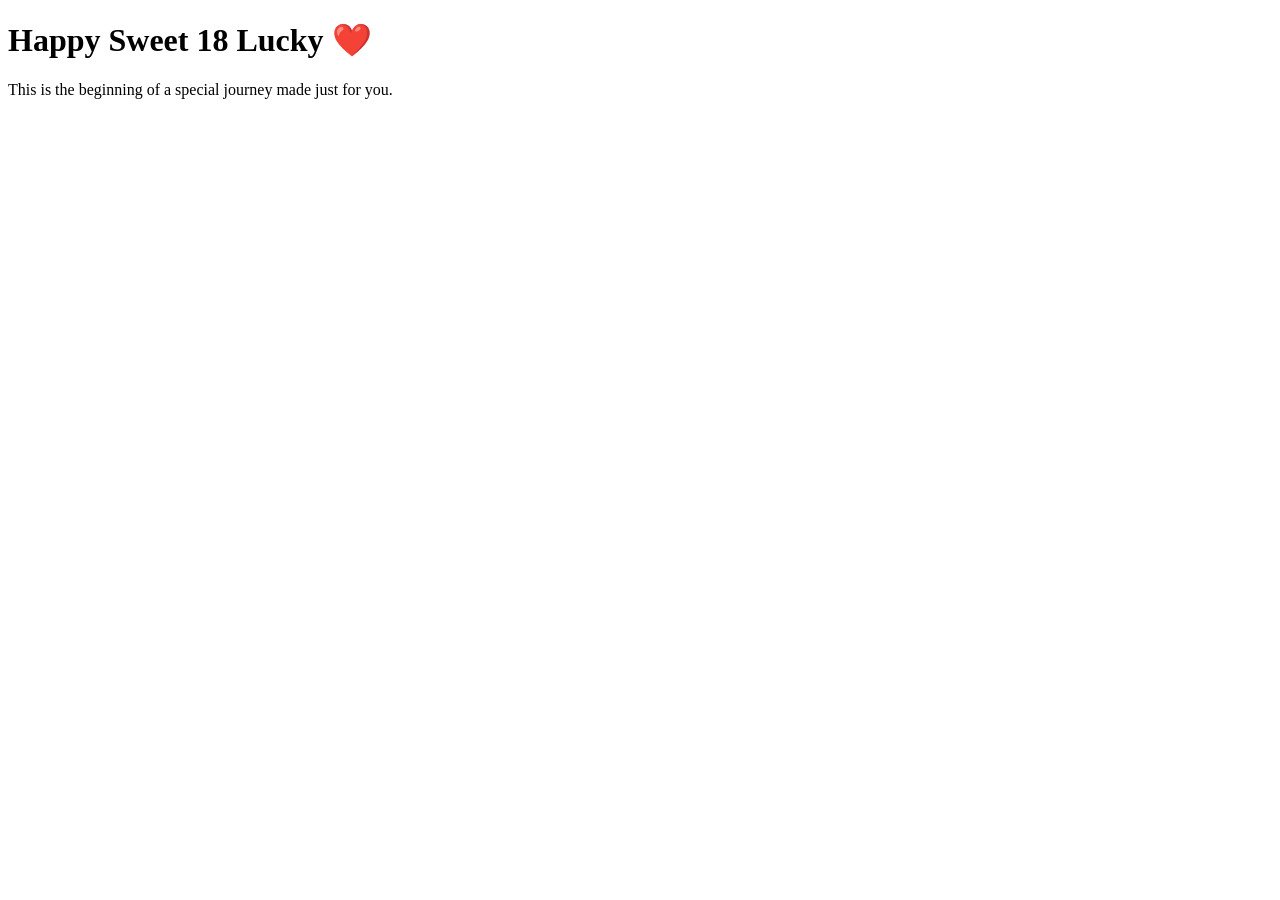
==== index.html @ 7e614462 "Create index.html" ====
<!DOCTYPE html>
<html lang="en">
<head>
    <meta charset="UTF-8">
    <meta name="viewport" content="width=device-width, initial-scale=1.0">
    <title>Happy Sweet 18 Lucky ❤️</title>
</head>
<body>

    <h1>Happy Sweet 18 Lucky ❤️</h1>

    <p>This is the beginning of a special journey made just for you.</p>

</body>
</html>
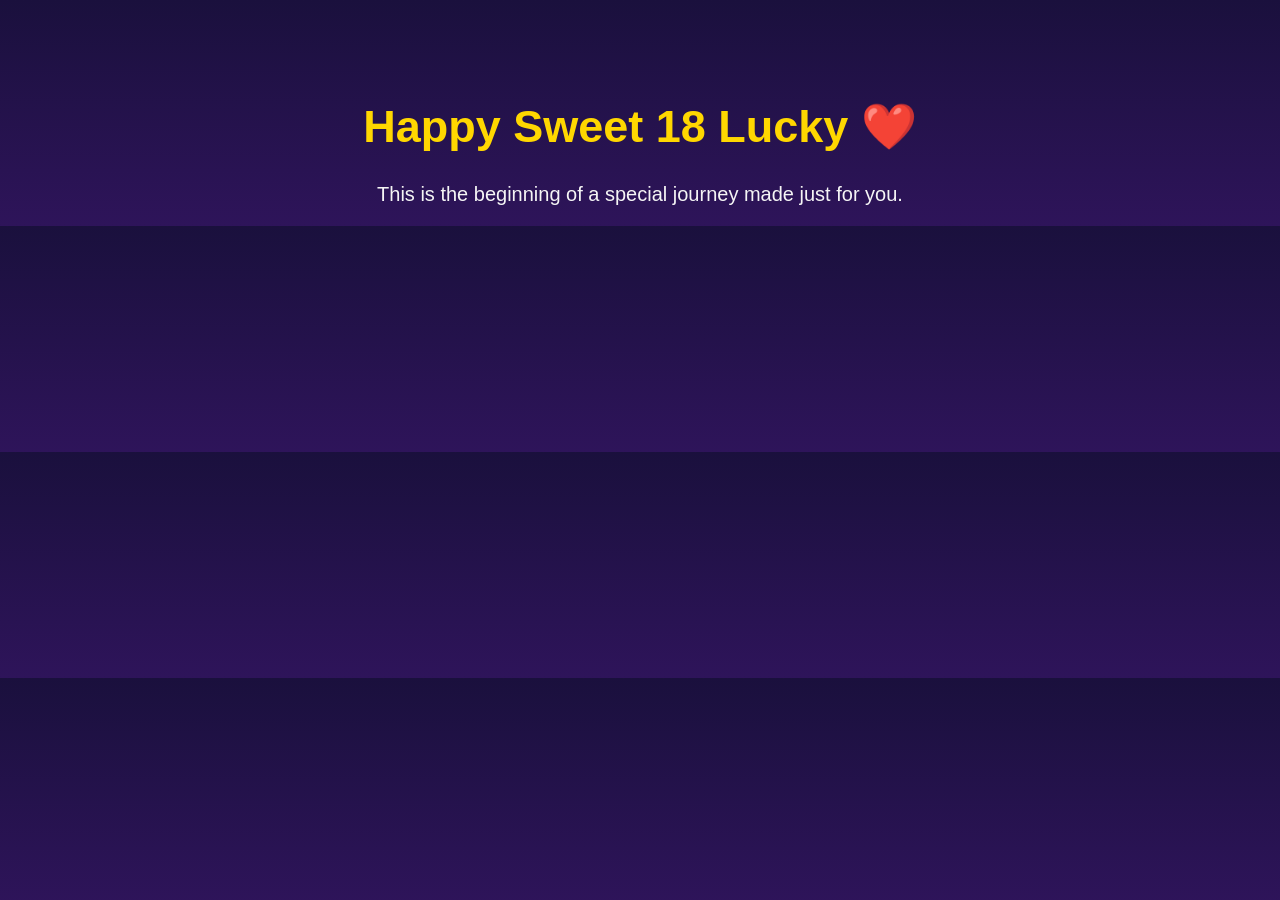
==== commit c1ce88ad: "Update website" ====
--- a/index.html
+++ b/index.html
@@ -4,6 +4,7 @@
     <meta charset="UTF-8">
     <meta name="viewport" content="width=device-width, initial-scale=1.0">
     <title>Happy Sweet 18 Lucky ❤️</title>
+    <link rel="stylesheet" href="style.css">
 </head>
 <body>
 
--- a/style.css
+++ b/style.css
@@ -0,0 +1,19 @@
+body {
+    margin: 0;
+    padding: 0;
+    background: linear-gradient(180deg, #1A103D, #2E145A);
+    color: white;
+    font-family: Arial, sans-serif;
+    text-align: center;
+}
+
+h1 {
+    margin-top: 100px;
+    font-size: 45px;
+    color: #FFD700;
+}
+
+p {
+    font-size: 20px;
+    color: #F5F5F5;
+}
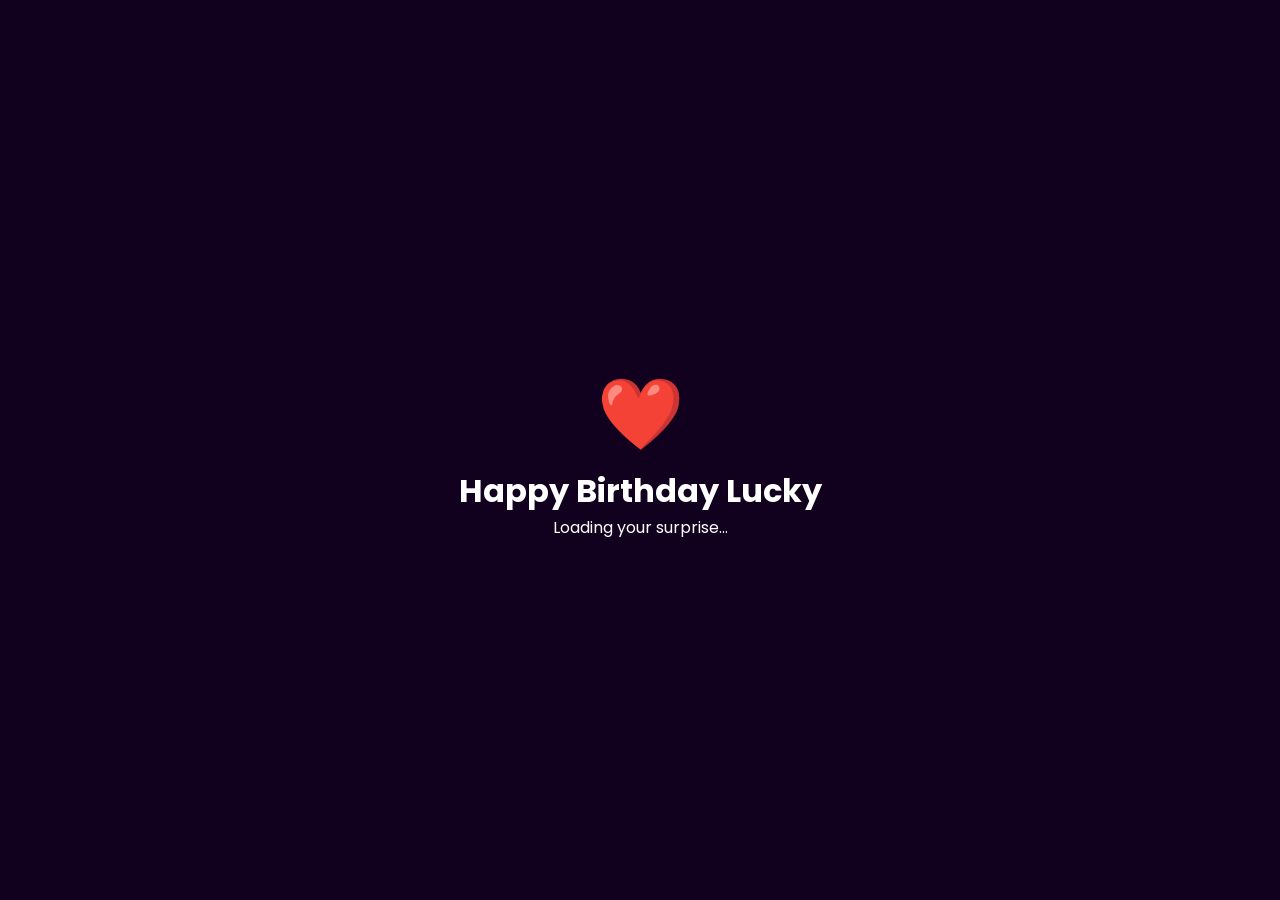
==== commit e1c49903: "Added JavaScript" ====
--- a/index.html
+++ b/index.html
@@ -1,16 +1,57 @@
 <!DOCTYPE html>
 <html lang="en">
 <head>
-    <meta charset="UTF-8">
-    <meta name="viewport" content="width=device-width, initial-scale=1.0">
-    <title>Happy Sweet 18 Lucky ❤️</title>
-    <link rel="stylesheet" href="style.css">
+<meta charset="UTF-8">
+<meta name="viewport" content="width=device-width, initial-scale=1.0">
+
+<title>Happy Birthday Lucky ❤️</title>
+
+<link rel="preconnect" href="https://fonts.googleapis.com">
+<link rel="preconnect" href="https://fonts.gstatic.com" crossorigin>
+
+<link href="https://fonts.googleapis.com/css2?family=Poppins:wght@300;400;600;700&family=Great+Vibes&display=swap" rel="stylesheet">
+
+<link rel="stylesheet" href="style.css">
 </head>
+
 <body>
 
-    <h1>Happy Sweet 18 Lucky ❤️</h1>
+<div id="loading-screen">
 
-    <p>This is the beginning of a special journey made just for you.</p>
+<div class="loader-heart">❤️</div>
+
+<h1>Happy Birthday Lucky</h1>
+
+<p>Loading your surprise...</p>
+
+</div>
+
+
+
+<section class="hero">
+
+<div class="overlay"></div>
+
+<div class="hero-content">
+
+<h2>Happy Sweet 18</h2>
+
+<h1>Lucky ❤️</h1>
+
+<p>
+A small surprise made with lots of love,
+care and countless little thoughts...
+</p>
+
+<button id="startBtn">
+Open Surprise ✨
+</button>
+
+</div>
+
+</section>
+
+<script src="script.js"></script>
 
 </body>
-</html>
+</html> 
--- a/style.css
+++ b/style.css
@@ -1,19 +1,82 @@
-body {
-    margin: 0;
-    padding: 0;
-    background: linear-gradient(180deg, #1A103D, #2E145A);
-    color: white;
-    font-family: Arial, sans-serif;
-    text-align: center;
-}
+*{
+        margin:0;
+            padding:0;
+                box-sizing:border-box;
+                }
 
-h1 {
-    margin-top: 100px;
-    font-size: 45px;
-    color: #FFD700;
-}
+                body{
+                    font-family:Poppins,sans-serif;
+                        background:linear-gradient(135deg,#1b0033,#3f0071,#ff4d8d);
+                            color:#fff;
+                                overflow:hidden;
+                                }
 
-p {
-    font-size: 20px;
-    color: #F5F5F5;
-}
+                                #loading-screen{
+                                    position:fixed;
+                                        inset:0;
+                                            display:flex;
+                                                flex-direction:column;
+                                                    justify-content:center;
+                                                        align-items:center;
+                                                            background:#12001f;
+                                                                z-index:999;
+                                                                }
+
+                                                                .loader-heart{
+                                                                    font-size:70px;
+                                                                        animation:heartbeat 1s infinite;
+                                                                        }
+
+                                                                        @keyframes heartbeat{
+                                                                            0%,100%{transform:scale(1);}
+                                                                                50%{transform:scale(1.3);}
+                                                                                }
+
+                                                                                .hero{
+                                                                                    height:100vh;
+                                                                                        display:flex;
+                                                                                            justify-content:center;
+                                                                                                align-items:center;
+                                                                                                    text-align:center;
+                                                                                                        padding:20px;
+                                                                                                        }
+
+                                                                                                        .hero-content{
+                                                                                                            background:rgba(255,255,255,.1);
+                                                                                                                backdrop-filter:blur(15px);
+                                                                                                                    padding:40px;
+                                                                                                                        border-radius:25px;
+                                                                                                                            box-shadow:0 0 30px rgba(255,255,255,.2);
+                                                                                                                            }
+
+                                                                                                                            .hero h1{
+                                                                                                                                font-size:55px;
+                                                                                                                                    color:#ffd6e8;
+                                                                                                                                    }
+
+                                                                                                                                    .hero h2{
+                                                                                                                                        font-size:28px;
+                                                                                                                                            margin-bottom:15px;
+                                                                                                                                            }
+
+                                                                                                                                            .hero p{
+                                                                                                                                                margin:20px 0;
+                                                                                                                                                    line-height:1.8;
+                                                                                                                                                    }
+
+                                                                                                                                                    button{
+                                                                                                                                                        padding:15px 35px;
+                                                                                                                                                            border:none;
+                                                                                                                                                                border-radius:40px;
+                                                                                                                                                                    font-size:18px;
+                                                                                                                                                                        cursor:pointer;
+                                                                                                                                                                            background:#ff4d8d;
+                                                                                                                                                                                color:white;
+                                                                                                                                                                                    transition:.3s;
+                                                                                                                                                                                    }
+
+                                                                                                                                                                                    button:hover{
+                                                                                                                                                                                        transform:scale(1.08);
+                                                                                                                                                                                            background:#ff2b74;
+                                                                                                                                                                                            }
+}
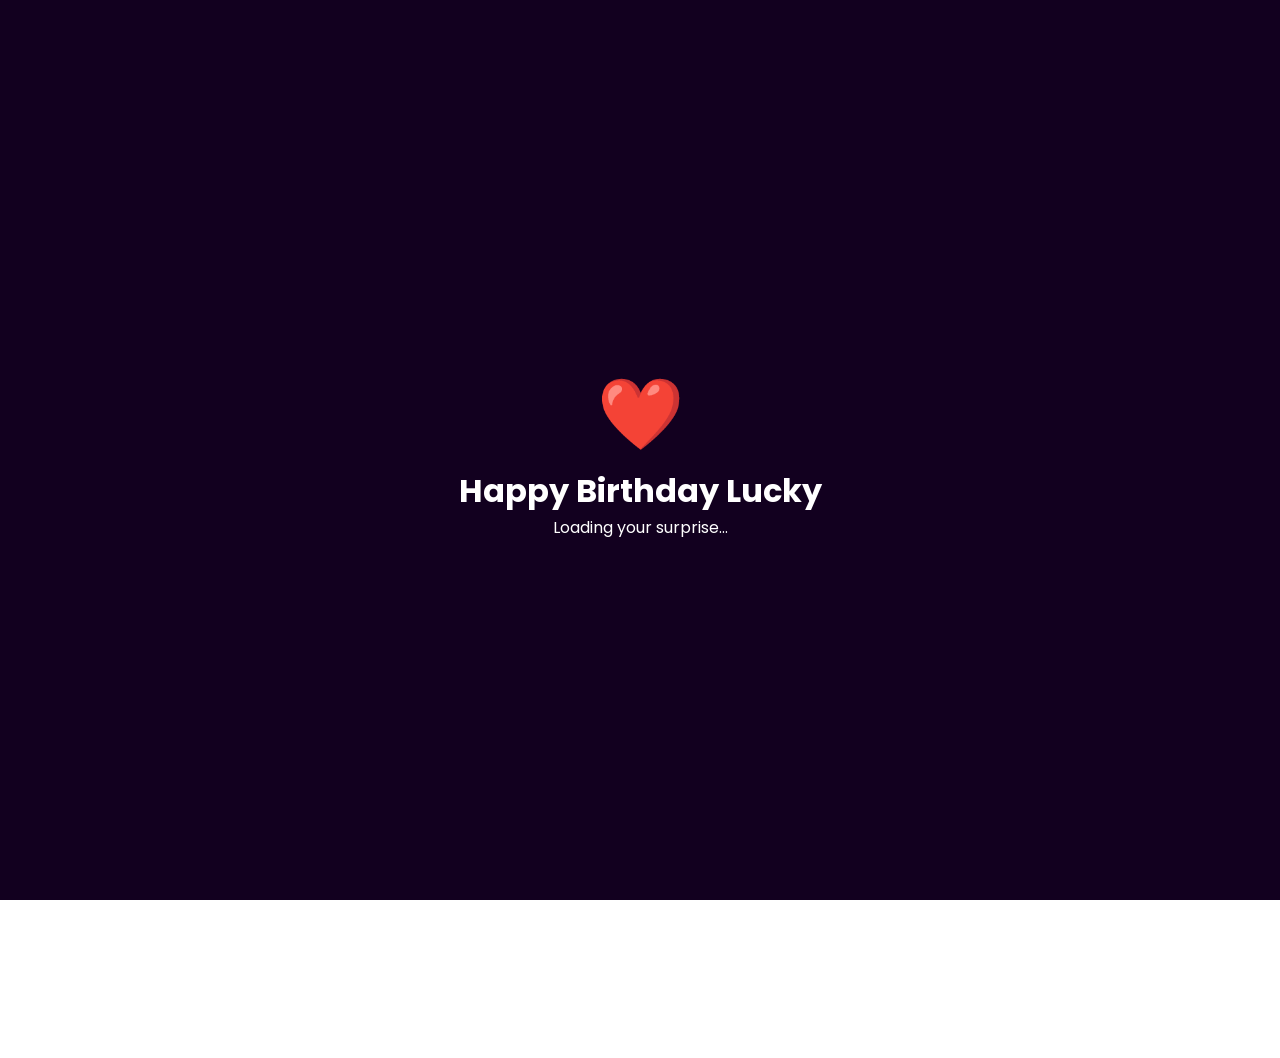
==== commit 5d84a796: "Added glow effects" ====
--- a/index.html
+++ b/index.html
@@ -15,6 +15,12 @@
 </head>
 
 <body>
+
+    <div class="bg-effects">
+            <span class="orb orb1"></span>
+                <span class="orb orb2"></span>
+                    <span class="orb orb3"></span>
+                    </div>
 
 <div id="loading-screen">
 
--- a/style.css
+++ b/style.css
@@ -1,3 +1,5 @@
+@import url('https://fonts.googleapis.com/css2?family=Cinzel:wght@400;600;700&family=Great+Vibes&family=Poppins:wght@300;400;500;600&display=swap');
+
 *{
         margin:0;
             padding:0;
@@ -6,7 +8,13 @@
 
                 body{
                     font-family:Poppins,sans-serif;
-                        background:linear-gradient(135deg,#1b0033,#3f0071,#ff4d8d);
+                        background:
+                        radial-gradient(circle at top left,#ff4d8d55 0%,transparent 35%),
+                        radial-gradient(circle at top right,#b400ff55 0%,transparent 30%),
+                        radial-gradient(circle at bottom,#6a00ff44 0%,transparent 40%),
+                        linear-gradient(135deg,#12001f,#2b003d,#43005d,#1a0028);
+                        background-size:cover;
+                        background-attachment:fixed;
                             color:#fff;
                                 overflow:hidden;
                                 }
@@ -14,7 +22,7 @@
                                 #loading-screen{
                                     position:fixed;
                                         inset:0;
-                                            display:flex;
+                                             display:flex;
                                                 flex-direction:column;
                                                     justify-content:center;
                                                         align-items:center;
@@ -79,4 +87,60 @@
                                                                                                                                                                                         transform:scale(1.08);
                                                                                                                                                                                             background:#ff2b74;
                                                                                                                                                                                             }
+
+                                                                                                                                                                                           /* ===== Floating Purple Glow Orbs ===== */
+
+                                                                                                                                                                                           .bg-effects{
+                                                                                                                                                                                               position:fixed;
+                                                                                                                                                                                                   inset:0;
+                                                                                                                                                                                                       overflow:hidden;
+                                                                                                                                                                                                           z-index:-1;
+                                                                                                                                                                                                               pointer-events:none;
+                                                                                                                                                                                                               }
+
+                                                                                                                                                                                                               .orb{
+                                                                                                                                                                                                                   position:absolute;
+                                                                                                                                                                                                                       border-radius:50%;
+                                                                                                                                                                                                                           filter:blur(70px);
+                                                                                                                                                                                                                               opacity:.6;
+                                                                                                                                                                                                                                   animation:float 12s ease-in-out infinite;
+                                                                                                                                                                                                                                   }
+
+                                                                                                                                                                                                                                   .orb1{
+                                                                                                                                                                                                                                       width:280px;
+                                                                                                                                                                                                                                           height:280px;
+                                                                                                                                                                                                                                               background:#ff4d8d;
+                                                                                                                                                                                                                                                   top:-80px;
+                                                                                                                                                                                                                                                       left:-80px;
+                                                                                                                                                                                                                                                       }
+
+                                                                                                                                                                                                                                                       .orb2{
+                                                                                                                                                                                                                                                           width:350px;
+                                                                                                                                                                                                                                                               height:350px;
+                                                                                                                                                                                                                                                                   background:#8a2be2;
+                                                                                                                                                                                                                                                                       top:25%;
+                                                                                                                                                                                                                                                                           right:-120px;
+                                                                                                                                                                                                                                                                               animation-delay:2s;
+                                                                                                                                                                                                                                                                               }
+
+                                                                                                                                                                                                                                                                               .orb3{
+                                                                                                                                                                                                                                                                                   width:260px;
+                                                                                                                                                                                                                                                                                       height:260px;
+                                                                                                                                                                                                                                                                                           background:#6a00ff;
+                                                                                                                                                                                                                                                                                               bottom:-80px;
+                                                                                                                                                                                                                                                                                                   left:30%;
+                                                                                                                                                                                                                                                                                                       animation-delay:4s;
+                                                                                                                                                                                                                                                                                                       }
+
+                                                                                                                                                                                                                                                                                                       @keyframes float{
+                                                                                                                                                                                                                                                                                                           0%{
+                                                                                                                                                                                                                                                                                                                   transform:translateY(0) translateX(0) scale(1);
+                                                                                                                                                                                                                                                                                                                       }
+                                                                                                                                                                                                                                                                                                                           50%{
+                                                                                                                                                                                                                                                                                                                                   transform:translateY(-40px) translateX(20px) scale(1.1);
+                                                                                                                                                                                                                                                                                                                                       }
+                                                                                                                                                                                                                                                                                                                                           100%{
+                                                                                                                                                                                                                                                                                                                                                   transform:translateY(0) translateX(0) scale(1);
+                                                                                                                                                                                                                                                                                                                                                       }
+                                                                                                                                                                                                                                                                                                                                                       } 
 }
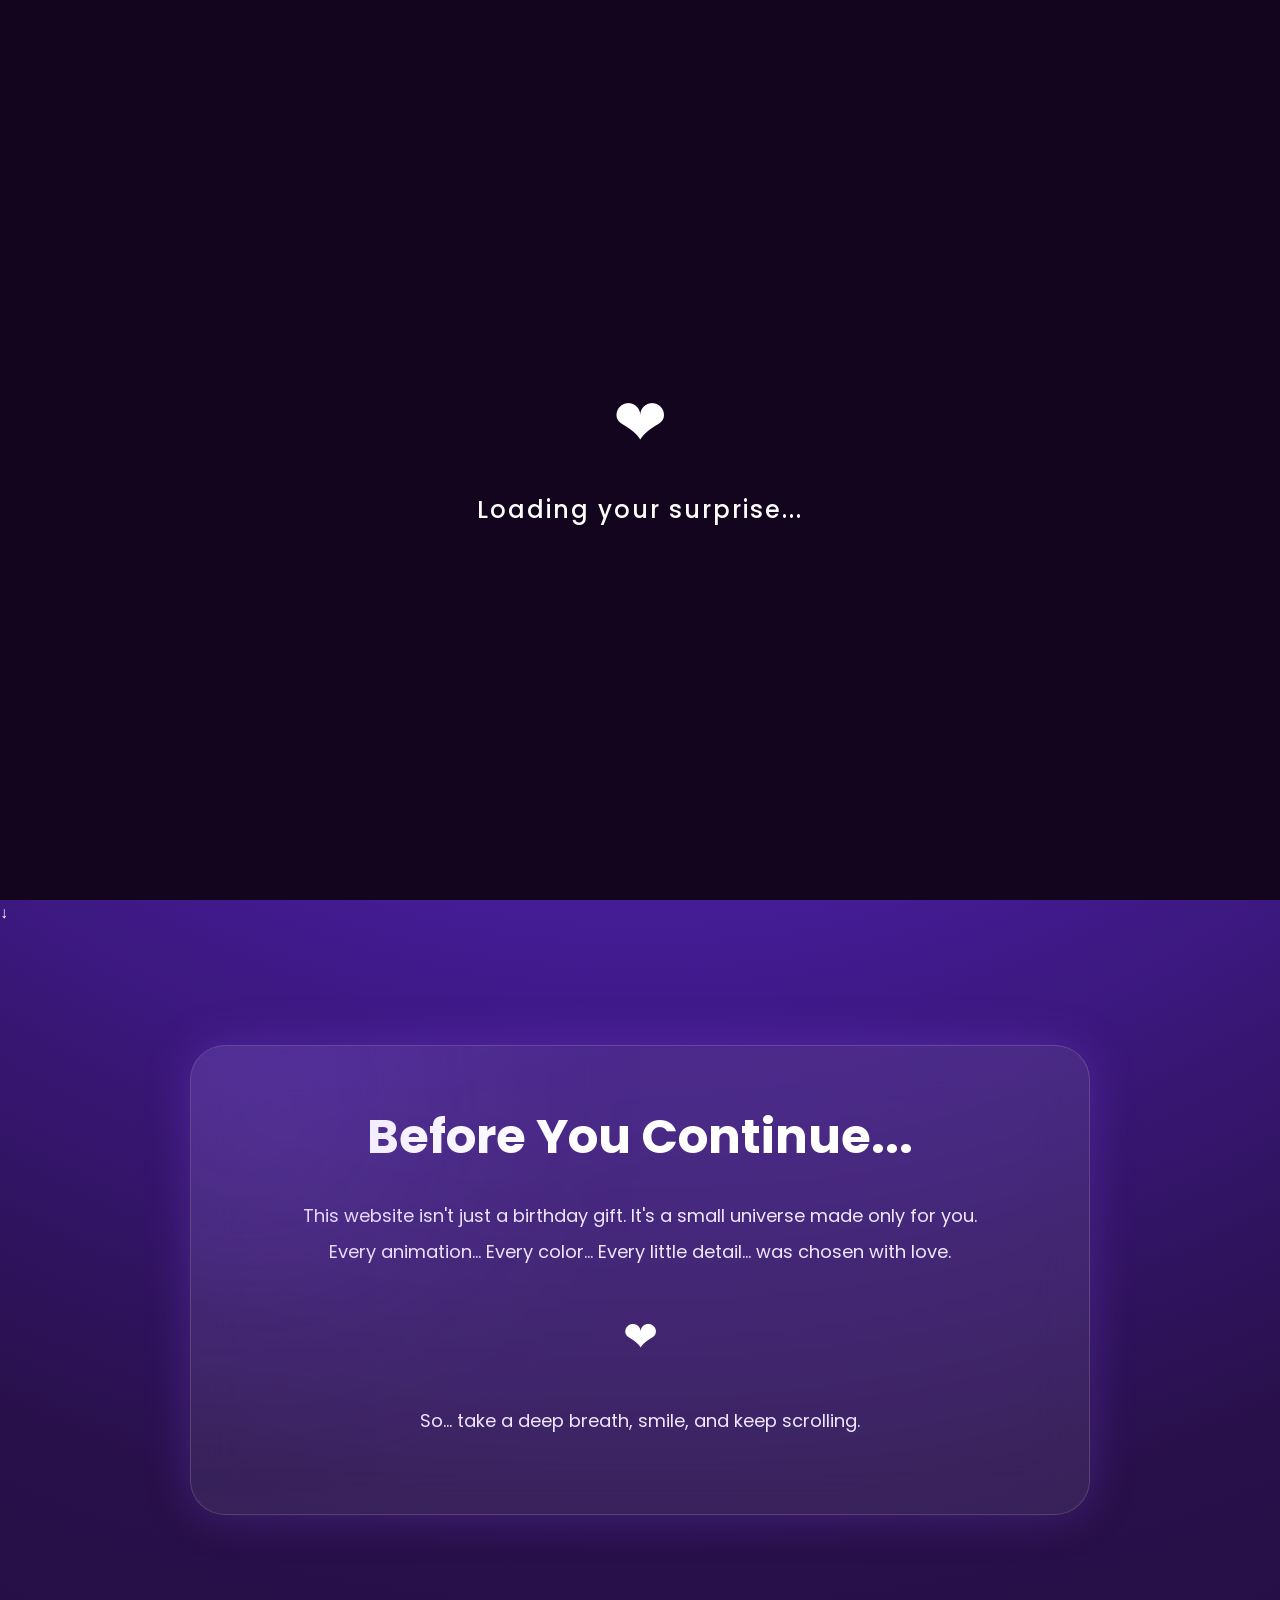
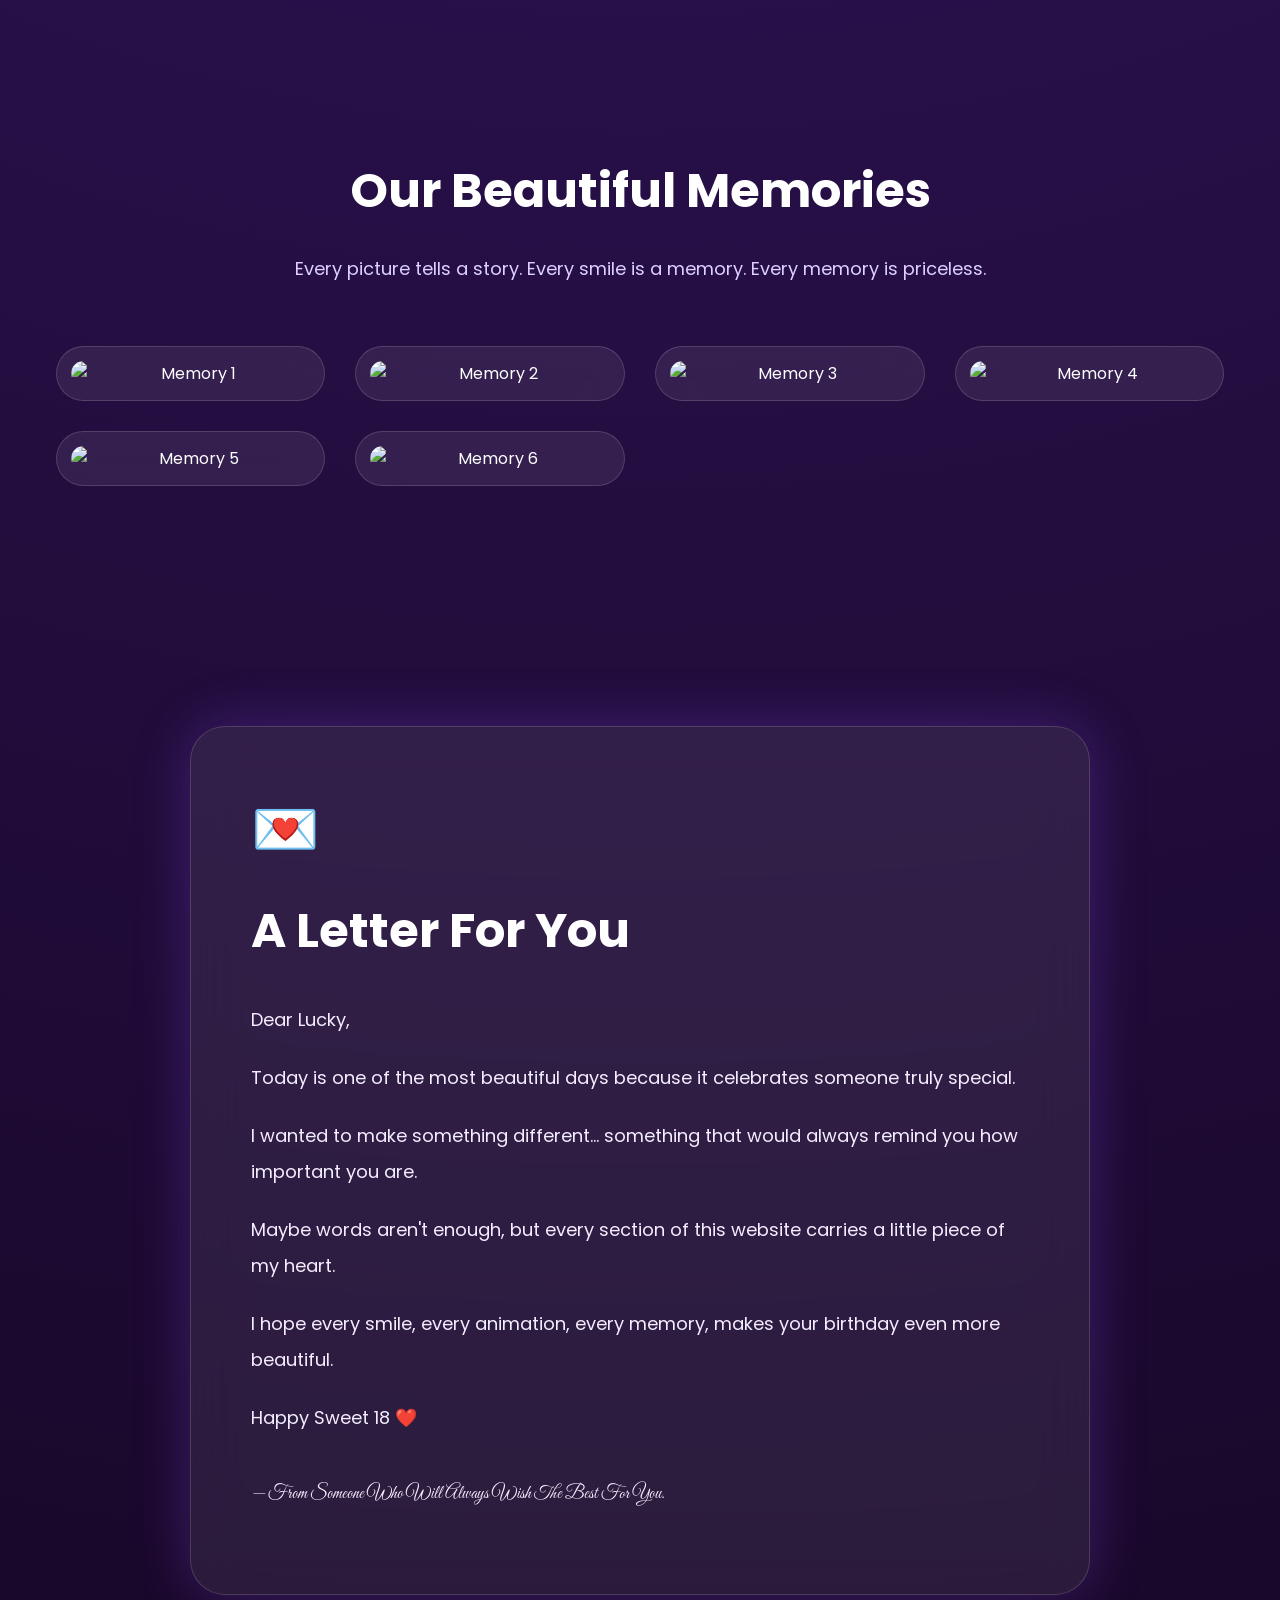
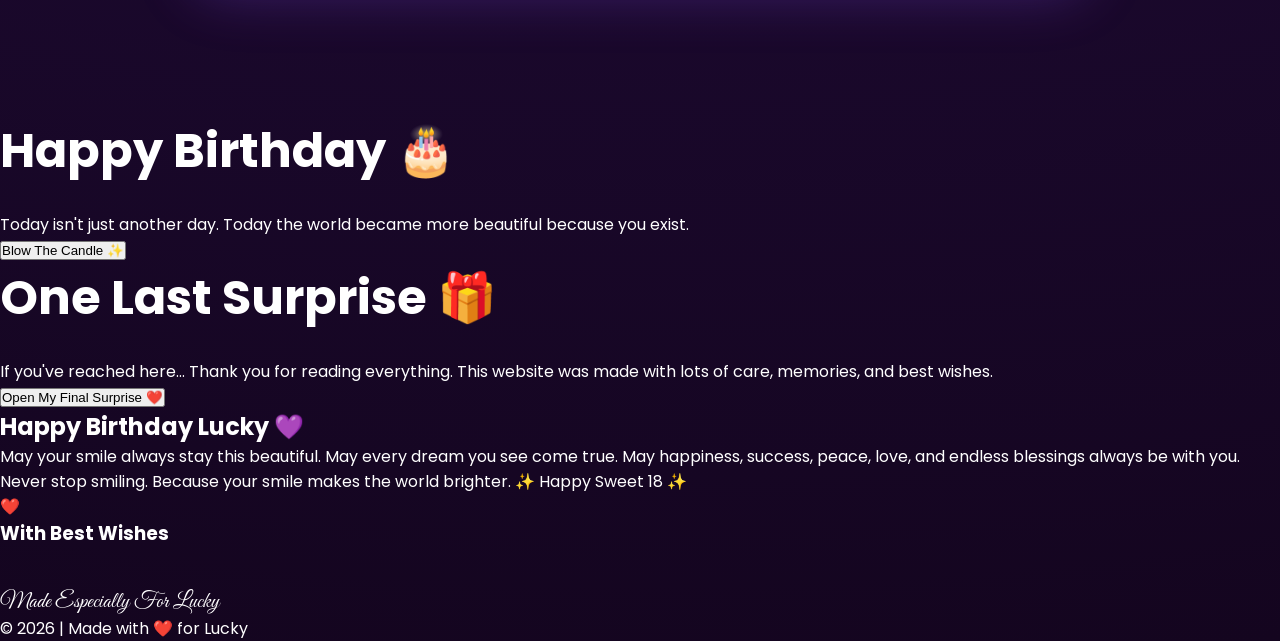
==== commit 888af134: "First website layout" ====
--- a/index.html
+++ b/index.html
@@ -1,63 +1,484 @@
 <!DOCTYPE html>
 <html lang="en">
 <head>
-<meta charset="UTF-8">
-<meta name="viewport" content="width=device-width, initial-scale=1.0">
-
-<title>Happy Birthday Lucky ❤️</title>
-
-<link rel="preconnect" href="https://fonts.googleapis.com">
-<link rel="preconnect" href="https://fonts.gstatic.com" crossorigin>
-
-<link href="https://fonts.googleapis.com/css2?family=Poppins:wght@300;400;600;700&family=Great+Vibes&display=swap" rel="stylesheet">
-
-<link rel="stylesheet" href="style.css">
-</head>
-
-<body>
-
-    <div class="bg-effects">
-            <span class="orb orb1"></span>
-                <span class="orb orb2"></span>
-                    <span class="orb orb3"></span>
-                    </div>
-
-<div id="loading-screen">
-
-<div class="loader-heart">❤️</div>
-
-<h1>Happy Birthday Lucky</h1>
-
-<p>Loading your surprise...</p>
-
-</div>
-
-
-
-<section class="hero">
-
-<div class="overlay"></div>
-
-<div class="hero-content">
-
-<h2>Happy Sweet 18</h2>
-
-<h1>Lucky ❤️</h1>
-
-<p>
-A small surprise made with lots of love,
-care and countless little thoughts...
-</p>
-
-<button id="startBtn">
-Open Surprise ✨
-</button>
-
-</div>
-
-</section>
-
-<script src="script.js"></script>
-
-</body>
-</html> +    <meta charset="UTF-8">
+        <meta name="viewport" content="width=device-width, initial-scale=1.0">
+            <title>Happy Sweet 18 | Lucky 💜</title>
+
+                <!-- Google Fonts -->
+                    <link rel="preconnect" href="https://fonts.googleapis.com">
+                        <link rel="preconnect" href="https://fonts.gstatic.com" crossorigin>
+
+                            <link href="https://fonts.googleapis.com/css2?family=Great+Vibes&family=Poppins:wght@300;400;500;600;700&display=swap" rel="stylesheet">
+
+                                <!-- CSS -->
+                                    <link rel="stylesheet" href="style.css">
+                                    </head>
+
+                                    <body>
+
+                                    <!-- ========================= -->
+                                    <!-- Loading Screen -->
+                                    <!-- ========================= -->
+
+                                    <div id="loader">
+
+                                        <div class="loader-heart">
+                                                ❤
+                                                    </div>
+
+                                                        <h2>
+                                                                Loading your surprise...
+                                                                    </h2>
+
+                                                                    </div>
+
+                                                                    <!-- ========================= -->
+                                                                    <!-- Floating Background -->
+                                                                    <!-- ========================= -->
+
+                                                                    <div class="background">
+
+                                                                        <span class="star"></span>
+                                                                            <span class="star"></span>
+                                                                                <span class="star"></span>
+                                                                                    <span class="star"></span>
+                                                                                        <span class="star"></span>
+                                                                                            <span class="star"></span>
+                                                                                                <span class="star"></span>
+                                                                                                    <span class="star"></span>
+
+                                                                                                    </div>
+
+                                                                                                    <!-- ========================= -->
+                                                                                                    <!-- Music Button -->
+                                                                                                    <!-- ========================= -->
+
+                                                                                                    <div class="music-button" id="musicBtn">
+
+                                                                                                        🎵
+
+                                                                                                        </div>
+
+                                                                                                        <audio
+                                                                                                        id="bgMusic"
+                                                                                                        loop>
+
+                                                                                                        <source
+                                                                                                        src="music/birthday.mp3"
+                                                                                                        type="audio/mpeg">
+
+                                                                                                        </audio>
+
+                                                                                                        <!-- ========================= -->
+                                                                                                        <!-- HERO SECTION -->
+                                                                                                        <!-- ========================= -->
+
+                                                                                                        <section class="hero">
+
+                                                                                                        <div class="glass-card">
+
+                                                                                                        <h3>
+
+                                                                                                        Happy Sweet 18
+
+                                                                                                        </h3>
+
+                                                                                                        <h1>
+
+                                                                                                        Lucky
+
+                                                                                                        </h1>
+
+                                                                                                        <p>
+
+                                                                                                        Every star in the sky
+                                                                                                        reminds me of you.
+
+                                                                                                        Tonight is not just your birthday...
+
+                                                                                                        It's the celebration
+                                                                                                        of the most beautiful soul
+                                                                                                        I have ever known.
+
+                                                                                                        </p>
+
+                                                                                                        <button id="startBtn">
+
+                                                                                                        Open Your Surprise
+
+                                                                                                        </button>
+
+                                                                                                        </div>
+
+                                                                                                        </section>
+
+                                                                                                        <!-- ========================= -->
+                                                                                                        <!-- Scroll Indicator -->
+                                                                                                        <!-- ========================= -->
+
+                                                                                                        <div class="scroll-down">
+
+                                                                                                        ↓
+
+                                                                                                        </div>
+
+                                                                                                        <!-- ========================= -->
+                                                                                                        <!-- Next Section Starts -->
+                                                                                                        <!-- ========================= -->
+
+                                                                                                        <section id="intro">
+                                                                                                            <!-- ========================= -->
+                                                                                                            <!-- INTRO SECTION -->
+                                                                                                            <!-- ========================= -->
+                                                                                                            
+                                                                                                            <div class="intro-container">
+                                                                                                            
+                                                                                                                <div class="intro-glow"></div>
+                                                                                                                
+                                                                                                                    <h2 class="section-title">
+                                                                                                                    
+                                                                                                                            Before You Continue...
+                                                                                                                            
+                                                                                                                                </h2>
+                                                                                                                                
+                                                                                                                                    <p class="intro-text">
+                                                                                                                                    
+                                                                                                                                            This website isn't just a birthday gift.
+                                                                                                                                            
+                                                                                                                                                    It's a small universe made only for you.
+                                                                                                                                                    
+                                                                                                                                                            Every animation...
+                                                                                                                                                            
+                                                                                                                                                                    Every color...
+                                                                                                                                                                    
+                                                                                                                                                                            Every little detail...
+                                                                                                                                                                            
+                                                                                                                                                                                    was chosen with love.
+                                                                                                                                                                                    
+                                                                                                                                                                                        </p>
+                                                                                                                                                                                        
+                                                                                                                                                                                            <div class="heart-divider">
+                                                                                                                                                                                            
+                                                                                                                                                                                                    ❤
+                                                                                                                                                                                                    
+                                                                                                                                                                                                        </div>
+                                                                                                                                                                                                        
+                                                                                                                                                                                                            <p class="intro-text">
+                                                                                                                                                                                                            
+                                                                                                                                                                                                                    So...
+                                                                                                                                                                                                                    
+                                                                                                                                                                                                                            take a deep breath,
+                                                                                                                                                                                                                            
+                                                                                                                                                                                                                                    smile,
+                                                                                                                                                                                                                                    
+                                                                                                                                                                                                                                            and keep scrolling.
+                                                                                                                                                                                                                                            
+                                                                                                                                                                                                                                                </p>
+                                                                                                                                                                                                                                                
+                                                                                                                                                                                                                                                </div>
+                                                                                                                                                                                                                                                
+                                                                                                                                                                                                                                                </section>
+                                                                                                                                                                                                                                                
+                                                                                                                                                                                                                                                <!-- ========================= -->
+                                                                                                                                                                                                                                                <!-- MEMORY SECTION -->
+                                                                                                                                                                                                                                                <!-- ========================= -->
+                                                                                                                                                                                                                                                
+                                                                                                                                                                                                                                                <section id="memories">
+                                                                                                                                                                                                                                                
+                                                                                                                                                                                                                                                <div class="container">
+                                                                                                                                                                                                                                                
+                                                                                                                                                                                                                                                <h2 class="section-title">
+                                                                                                                                                                                                                                                
+                                                                                                                                                                                                                                                Our Beautiful Memories
+                                                                                                                                                                                                                                                
+                                                                                                                                                                                                                                                </h2>
+                                                                                                                                                                                                                                                
+                                                                                                                                                                                                                                                <p class="section-subtitle">
+                                                                                                                                                                                                                                                
+                                                                                                                                                                                                                                                Every picture tells a story.
+                                                                                                                                                                                                                                                
+                                                                                                                                                                                                                                                Every smile is a memory.
+                                                                                                                                                                                                                                                
+                                                                                                                                                                                                                                                Every memory is priceless.
+                                                                                                                                                                                                                                                
+                                                                                                                                                                                                                                                </p>
+                                                                                                                                                                                                                                                
+                                                                                                                                                                                                                                                <div class="gallery">
+                                                                                                                                                                                                                                                
+                                                                                                                                                                                                                                                <div class="photo-card">
+                                                                                                                                                                                                                                                <img src="assets/photo1.jpg" alt="Memory 1">
+                                                                                                                                                                                                                                                </div>
+                                                                                                                                                                                                                                                
+                                                                                                                                                                                                                                                <div class="photo-card">
+                                                                                                                                                                                                                                                <img src="assets/photo2.jpg" alt="Memory 2">
+                                                                                                                                                                                                                                                </div>
+                                                                                                                                                                                                                                                
+                                                                                                                                                                                                                                                <div class="photo-card">
+                                                                                                                                                                                                                                                <img src="assets/photo3.jpg" alt="Memory 3">
+                                                                                                                                                                                                                                                </div>
+                                                                                                                                                                                                                                                
+                                                                                                                                                                                                                                                <div class="photo-card">
+                                                                                                                                                                                                                                                <img src="assets/photo4.jpg" alt="Memory 4">
+                                                                                                                                                                                                                                                </div>
+                                                                                                                                                                                                                                                
+                                                                                                                                                                                                                                                <div class="photo-card">
+                                                                                                                                                                                                                                                <img src="assets/photo5.jpg" alt="Memory 5">
+                                                                                                                                                                                                                                                </div>
+                                                                                                                                                                                                                                                
+                                                                                                                                                                                                                                                <div class="photo-card">
+                                                                                                                                                                                                                                                <img src="assets/photo6.jpg" alt="Memory 6">
+                                                                                                                                                                                                                                                </div>
+                                                                                                                                                                                                                                                
+                                                                                                                                                                                                                                                </div>
+                                                                                                                                                                                                                                                
+                                                                                                                                                                                                                                                </div>
+                                                                                                                                                                                                                                                
+                                                                                                                                                                                                                                                </section>
+                                                                                                                                                                                                                                                
+                                                                                                                                                                                                                                                <!-- ========================= -->
+                                                                                                                                                                                                                                                <!-- Letter Section Starts -->
+                                                                                                                                                                                                                                                <!-- ========================= -->
+                                                                                                                                                                                                                                                
+                                                                                                                                                                                                                                                <section id="letter">
+                                                                                                                                                                                                                                                 <!-- ========================= -->
+                                                                                                                                                                                                                                                <!-- LETTER SECTION -->
+                                                                                                                                                                                                                                                <!-- ========================= -->
+                                                                                                                                                                                                                                                
+                                                                                                                                                                                                                                                <div class="letter-container">
+                                                                                                                                                                                                                                                
+                                                                                                                                                                                                                                                    <div class="letter-card">
+                                                                                                                                                                                                                                                    
+                                                                                                                                                                                                                                                            <span class="letter-icon">
+                                                                                                                                                                                                                                                                        💌
+                                                                                                                                                                                                                                                                                </span>
+                                                                                                                                                                                                                                                                                
+                                                                                                                                                                                                                                                                                        <h2 class="section-title">
+                                                                                                                                                                                                                                                                                        
+                                                                                                                                                                                                                                                                                                    A Letter For You
+                                                                                                                                                                                                                                                                                                    
+                                                                                                                                                                                                                                                                                                            </h2>
+                                                                                                                                                                                                                                                                                                            
+                                                                                                                                                                                                                                                                                                                    <div class="letter-content">
+                                                                                                                                                                                                                                                                                                                    
+                                                                                                                                                                                                                                                                                                                                <p>
+                                                                                                                                                                                                                                                                                                                                
+                                                                                                                                                                                                                                                                                                                                                Dear Lucky,
+                                                                                                                                                                                                                                                                                                                                                
+                                                                                                                                                                                                                                                                                                                                                            </p>
+                                                                                                                                                                                                                                                                                                                                                            
+                                                                                                                                                                                                                                                                                                                                                                        <p>
+                                                                                                                                                                                                                                                                                                                                                                        
+                                                                                                                                                                                                                                                                                                                                                                                        Today is one of the most beautiful days
+                                                                                                                                                                                                                                                                                                                                                                                                        because it celebrates someone truly special.
+                                                                                                                                                                                                                                                                                                                                                                                                        
+                                                                                                                                                                                                                                                                                                                                                                                                                    </p>
+                                                                                                                                                                                                                                                                                                                                                                                                                    
+                                                                                                                                                                                                                                                                                                                                                                                                                                <p>
+                                                                                                                                                                                                                                                                                                                                                                                                                                
+                                                                                                                                                                                                                                                                                                                                                                                                                                                I wanted to make something different...
+                                                                                                                                                                                                                                                                                                                                                                                                                                                                something that would always remind you
+                                                                                                                                                                                                                                                                                                                                                                                                                                                                                how important you are.
+                                                                                                                                                                                                                                                                                                                                                                                                                                                                                
+                                                                                                                                                                                                                                                                                                                                                                                                                                                                                            </p>
+                                                                                                                                                                                                                                                                                                                                                                                                                                                                                            
+                                                                                                                                                                                                                                                                                                                                                                                                                                                                                                        <p>
+                                                                                                                                                                                                                                                                                                                                                                                                                                                                                                        
+                                                                                                                                                                                                                                                                                                                                                                                                                                                                                                                        Maybe words aren't enough,
+                                                                                                                                                                                                                                                                                                                                                                                                                                                                                                                                        but every section of this website
+                                                                                                                                                                                                                                                                                                                                                                                                                                                                                                                                                        carries a little piece of my heart.
+                                                                                                                                                                                                                                                                                                                                                                                                                                                                                                                                                        
+                                                                                                                                                                                                                                                                                                                                                                                                                                                                                                                                                                    </p>
+                                                                                                                                                                                                                                                                                                                                                                                                                                                                                                                                                                    
+                                                                                                                                                                                                                                                                                                                                                                                                                                                                                                                                                                                <p>
+                                                                                                                                                                                                                                                                                                                                                                                                                                                                                                                                                                                
+                                                                                                                                                                                                                                                                                                                                                                                                                                                                                                                                                                                                I hope every smile,
+                                                                                                                                                                                                                                                                                                                                                                                                                                                                                                                                                                                                                every animation,
+                                                                                                                                                                                                                                                                                                                                                                                                                                                                                                                                                                                                                                every memory,
+                                                                                                                                                                                                                                                                                                                                                                                                                                                                                                                                                                                                                                                makes your birthday
+                                                                                                                                                                                                                                                                                                                                                                                                                                                                                                                                                                                                                                                                even more beautiful.
+                                                                                                                                                                                                                                                                                                                                                                                                                                                                                                                                                                                                                                                                
+                                                                                                                                                                                                                                                                                                                                                                                                                                                                                                                                                                                                                                                                            </p>
+                                                                                                                                                                                                                                                                                                                                                                                                                                                                                                                                                                                                                                                                            
+                                                                                                                                                                                                                                                                                                                                                                                                                                                                                                                                                                                                                                                                                        <p>
+                                                                                                                                                                                                                                                                                                                                                                                                                                                                                                                                                                                                                                                                                        
+                                                                                                                                                                                                                                                                                                                                                                                                                                                                                                                                                                                                                                                                                                        Happy Sweet 18 ❤️
+                                                                                                                                                                                                                                                                                                                                                                                                                                                                                                                                                                                                                                                                                                        
+                                                                                                                                                                                                                                                                                                                                                                                                                                                                                                                                                                                                                                                                                                                    </p>
+                                                                                                                                                                                                                                                                                                                                                                                                                                                                                                                                                                                                                                                                                                                    
+                                                                                                                                                                                                                                                                                                                                                                                                                                                                                                                                                                                                                                                                                                                                <p class="signature">
+                                                                                                                                                                                                                                                                                                                                                                                                                                                                                                                                                                                                                                                                                                                                
+                                                                                                                                                                                                                                                                                                                                                                                                                                                                                                                                                                                                                                                                                                                                                — From Someone
+                                                                                                                                                                                                                                                                                                                                                                                                                                                                                                                                                                                                                                                                                                                                                                Who Will Always
+                                                                                                                                                                                                                                                                                                                                                                                                                                                                                                                                                                                                                                                                                                                                                                                Wish The Best For You.
+                                                                                                                                                                                                                                                                                                                                                                                                                                                                                                                                                                                                                                                                                                                                                                                
+                                                                                                                                                                                                                                                                                                                                                                                                                                                                                                                                                                                                                                                                                                                                                                                            </p>
+                                                                                                                                                                                                                                                                                                                                                                                                                                                                                                                                                                                                                                                                                                                                                                                            
+                                                                                                                                                                                                                                                                                                                                                                                                                                                                                                                                                                                                                                                                                                                                                                                                    </div>
+                                                                                                                                                                                                                                                                                                                                                                                                                                                                                                                                                                                                                                                                                                                                                                                                    
+                                                                                                                                                                                                                                                                                                                                                                                                                                                                                                                                                                                                                                                                                                                                                                                                        </div>
+                                                                                                                                                                                                                                                                                                                                                                                                                                                                                                                                                                                                                                                                                                                                                                                                        
+                                                                                                                                                                                                                                                                                                                                                                                                                                                                                                                                                                                                                                                                                                                                                                                                        </div>
+                                                                                                                                                                                                                                                                                                                                                                                                                                                                                                                                                                                                                                                                                                                                                                                                        
+                                                                                                                                                                                                                                                                                                                                                                                                                                                                                                                                                                                                                                                                                                                                                                                                        </section>
+                                                                                                                                                                                                                                                                                                                                                                                                                                                                                                                                                                                                                                                                                                                                                                                                        
+                                                                                                                                                                                                                                                                                                                                                                                                                                                                                                                                                                                                                                                                                                                                                                                                        <!-- ========================= -->
+                                                                                                                                                                                                                                                                                                                                                                                                                                                                                                                                                                                                                                                                                                                                                                                                        <!-- Birthday Section -->
+                                                                                                                                                                                                                                                                                                                                                                                                                                                                                                                                                                                                                                                                                                                                                                                                        <!-- ========================= -->
+                                                                                                                                                                                                                                                                                                                                                                                                                                                                                                                                                                                                                                                                                                                                                                                                        
+                                                                                                                                                                                                                                                                                                                                                                                                                                                                                                                                                                                                                                                                                                                                                                                                        <section id="birthday">
+                                                                                                                                                                                                                                                                                                                                                                                                                                                                                                                                                                                                                                                                                                                                                                                                        
+                                                                                                                                                                                                                                                                                                                                                                                                                                                                                                                                                                                                                                                                                                                                                                                                        <div class="birthday-container">
+                                                                                                                                                                                                                                                                                                                                                                                                                                                                                                                                                                                                                                                                                                                                                                                                        
+                                                                                                                                                                                                                                                                                                                                                                                                                                                                                                                                                                                                                                                                                                                                                                                                        <h2 class="section-title">
+                                                                                                                                                                                                                                                                                                                                                                                                                                                                                                                                                                                                                                                                                                                                                                                                        
+                                                                                                                                                                                                                                                                                                                                                                                                                                                                                                                                                                                                                                                                                                                                                                                                        Happy Birthday 🎂
+                                                                                                                                                                                                                                                                                                                                                                                                                                                                                                                                                                                                                                                                                                                                                                                                        
+                                                                                                                                                                                                                                                                                                                                                                                                                                                                                                                                                                                                                                                                                                                                                                                                        </h2>
+                                                                                                                                                                                                                                                                                                                                                                                                                                                                                                                                                                                                                                                                                                                                                                                                        
+                                                                                                                                                                                                                                                                                                                                                                                                                                                                                                                                                                                                                                                                                                                                                                                                        <p class="birthday-text">
+                                                                                                                                                                                                                                                                                                                                                                                                                                                                                                                                                                                                                                                                                                                                                                                                        
+                                                                                                                                                                                                                                                                                                                                                                                                                                                                                                                                                                                                                                                                                                                                                                                                        Today isn't just another day.
+                                                                                                                                                                                                                                                                                                                                                                                                                                                                                                                                                                                                                                                                                                                                                                                                        
+                                                                                                                                                                                                                                                                                                                                                                                                                                                                                                                                                                                                                                                                                                                                                                                                        Today the world became
+                                                                                                                                                                                                                                                                                                                                                                                                                                                                                                                                                                                                                                                                                                                                                                                                        more beautiful
+                                                                                                                                                                                                                                                                                                                                                                                                                                                                                                                                                                                                                                                                                                                                                                                                        because you exist.
+                                                                                                                                                                                                                                                                                                                                                                                                                                                                                                                                                                                                                                                                                                                                                                                                        
+                                                                                                                                                                                                                                                                                                                                                                                                                                                                                                                                                                                                                                                                                                                                                                                                        </p>
+                                                                                                                                                                                                                                                                                                                                                                                                                                                                                                                                                                                                                                                                                                                                                                                                        
+                                                                                                                                                                                                                                                                                                                                                                                                                                                                                                                                                                                                                                                                                                                                                                                                        <div class="cake-area">
+                                                                                                                                                                                                                                                                                                                                                                                                                                                                                                                                                                                                                                                                                                                                                                                                        
+                                                                                                                                                                                                                                                                                                                                                                                                                                                                                                                                                                                                                                                                                                                                                                                                        <div class="cake">
+                                                                                                                                                                                                                                                                                                                                                                                                                                                                                                                                                                                                                                                                                                                                                                                                        
+                                                                                                                                                                                                                                                                                                                                                                                                                                                                                                                                                                                                                                                                                                                                                                                                        <div class="candle">
+                                                                                                                                                                                                                                                                                                                                                                                                                                                                                                                                                                                                                                                                                                                                                                                                        
+                                                                                                                                                                                                                                                                                                                                                                                                                                                                                                                                                                                                                                                                                                                                                                                                        <div class="flame"></div>
+                                                                                                                                                                                                                                                                                                                                                                                                                                                                                                                                                                                                                                                                                                                                                                                                        
+                                                                                                                                                                                                                                                                                                                                                                                                                                                                                                                                                                                                                                                                                                                                                                                                        </div>
+                                                                                                                                                                                                                                                                                                                                                                                                                                                                                                                                                                                                                                                                                                                                                                                                        
+                                                                                                                                                                                                                                                                                                                                                                                                                                                                                                                                                                                                                                                                                                                                                                                                        </div>
+                                                                                                                                                                                                                                                                                                                                                                                                                                                                                                                                                                                                                                                                                                                                                                                                        
+                                                                                                                                                                                                                                                                                                                                                                                                                                                                                                                                                                                                                                                                                                                                                                                                        </div>
+                                                                                                                                                                                                                                                                                                                                                                                                                                                                                                                                                                                                                                                                                                                                                                                                        
+                                                                                                                                                                                                                                                                                                                                                                                                                                                                                                                                                                                                                                                                                                                                                                                                        <button id="blowCandles">
+                                                                                                                                                                                                                                                                                                                                                                                                                                                                                                                                                                                                                                                                                                                                                                                                        
+                                                                                                                                                                                                                                                                                                                                                                                                                                                                                                                                                                                                                                                                                                                                                                                                        Blow The Candle ✨
+                                                                                                                                                                                                                                                                                                                                                                                                                                                                                                                                                                                                                                                                                                                                                                                                        
+                                                                                                                                                                                                                                                                                                                                                                                                                                                                                                                                                                                                                                                                                                                                                                                                        </button>
+                                                                                                                                                                                                                                                                                                                                                                                                                                                                                                                                                                                                                                                                                                                                                                                                        
+                                                                                                                                                                                                                                                                                                                                                                                                                                                                                                                                                                                                                                                                                                                                                                                                        </div>
+                                                                                                                                                                                                                                                                                                                                                                                                                                                                                                                                                                                                                                                                                                                                                                                                        
+                                                                                                                                                                                                                                                                                                                                                                                                                                                                                                                                                                                                                                                                                                                                                                                                        </section>
+                                                                                                                                                                                                                                                                                                                                                                                                                                                                                                                                                                                                                                                                                                                                                                                                        
+                                                                                                                                                                                                                                                                                                                                                                                                                                                                                                                                                                                                                                                                                                                                                                                                        <!-- ========================= -->
+                                                                                                                                                                                                                                                                                                                                                                                                                                                                                                                                                                                                                                                                                                                                                                                                        <!-- Gift Section Starts -->
+                                                                                                                                                                                                                                                                                                                                                                                                                                                                                                                                                                                                                                                                                                                                                                                                        <!-- ========================= -->
+                                                                                                                                                                                                                                                                                                                                                                                                                                                                                                                                                                                                                                                                                                                                                                                                        
+                                                                                                                                                                                                                                                                                                                                                                                                                                                                                                                                                                                                                                                                                                                                                                                                        <section id="gift">
+                                                                                                                                                                                                                                                                                                                                                                                                                                                                                                                                                                                                                                                                                                                                                                                                            <!-- ========================= -->
+                                                                                                                                                                                                                                                                                                                                                                                                                                                                                                                                                                                                                                                                                                                                                                                                            <!-- GIFT SECTION -->
+                                                                                                                                                                                                                                                                                                                                                                                                                                                                                                                                                                                                                                                                                                                                                                                                            <!-- ========================= -->
+                                                                                                                                                                                                                                                                                                                                                                                                                                                                                                                                                                                                                                                                                                                                                                                                            
+                                                                                                                                                                                                                                                                                                                                                                                                                                                                                                                                                                                                                                                                                                                                                                                                            <div class="gift-container">
+                                                                                                                                                                                                                                                                                                                                                                                                                                                                                                                                                                                                                                                                                                                                                                                                            
+                                                                                                                                                                                                                                                                                                                                                                                                                                                                                                                                                                                                                                                                                                                                                                                                                <h2 class="section-title">
+                                                                                                                                                                                                                                                                                                                                                                                                                                                                                                                                                                                                                                                                                                                                                                                                                        One Last Surprise 🎁
+                                                                                                                                                                                                                                                                                                                                                                                                                                                                                                                                                                                                                                                                                                                                                                                                                            </h2>
+                                                                                                                                                                                                                                                                                                                                                                                                                                                                                                                                                                                                                                                                                                                                                                                                                            
+                                                                                                                                                                                                                                                                                                                                                                                                                                                                                                                                                                                                                                                                                                                                                                                                                                <p class="gift-text">
+                                                                                                                                                                                                                                                                                                                                                                                                                                                                                                                                                                                                                                                                                                                                                                                                                                
+                                                                                                                                                                                                                                                                                                                                                                                                                                                                                                                                                                                                                                                                                                                                                                                                                                        If you've reached here...
+                                                                                                                                                                                                                                                                                                                                                                                                                                                                                                                                                                                                                                                                                                                                                                                                                                        
+                                                                                                                                                                                                                                                                                                                                                                                                                                                                                                                                                                                                                                                                                                                                                                                                                                                Thank you for reading everything.
+                                                                                                                                                                                                                                                                                                                                                                                                                                                                                                                                                                                                                                                                                                                                                                                                                                                
+                                                                                                                                                                                                                                                                                                                                                                                                                                                                                                                                                                                                                                                                                                                                                                                                                                                        This website was made with lots of care,
+                                                                                                                                                                                                                                                                                                                                                                                                                                                                                                                                                                                                                                                                                                                                                                                                                                                                memories,
+                                                                                                                                                                                                                                                                                                                                                                                                                                                                                                                                                                                                                                                                                                                                                                                                                                                                        and best wishes.
+                                                                                                                                                                                                                                                                                                                                                                                                                                                                                                                                                                                                                                                                                                                                                                                                                                                                        
+                                                                                                                                                                                                                                                                                                                                                                                                                                                                                                                                                                                                                                                                                                                                                                                                                                                                            </p>
+                                                                                                                                                                                                                                                                                                                                                                                                                                                                                                                                                                                                                                                                                                                                                                                                                                                                            
+                                                                                                                                                                                                                                                                                                                                                                                                                                                                                                                                                                                                                                                                                                                                                                                                                                                                                <button id="giftButton">
+                                                                                                                                                                                                                                                                                                                                                                                                                                                                                                                                                                                                                                                                                                                                                                                                                                                                                
+                                                                                                                                                                                                                                                                                                                                                                                                                                                                                                                                                                                                                                                                                                                                                                                                                                                                                        Open My Final Surprise ❤️
+                                                                                                                                                                                                                                                                                                                                                                                                                                                                                                                                                                                                                                                                                                                                                                                                                                                                                        
+                                                                                                                                                                                                                                                                                                                                                                                                                                                                                                                                                                                                                                                                                                                                                                                                                                                                                            </button>
+                                                                                                                                                                                                                                                                                                                                                                                                                                                                                                                                                                                                                                                                                                                                                                                                                                                                                            
+                                                                                                                                                                                                                                                                                                                                                                                                                                                                                                                                                                                                                                                                                                                                                                                                                                                                                            </div>
+                                                                                                                                                                                                                                                                                                                                                                                                                                                                                                                                                                                                                                                                                                                                                                                                                                                                                            
+                                                                                                                                                                                                                                                                                                                                                                                                                                                                                                                                                                                                                                                                                                                                                                                                                                                                                            </section>
+                                                                                                                                                                                                                                                                                                                                                                                                                                                                                                                                                                                                                                                                                                                                                                                                                                                                                            
+                                                                                                                                                                                                                                                                                                                                                                                                                                                                                                                                                                                                                                                                                                                                                                                                                                                                                            <!-- ========================= -->
+                                                                                                                                                                                                                                                                                                                                                                                                                                                                                                                                                                                                                                                                                                                                                                                                                                                                                            <!-- FINAL MESSAGE -->
+                                                                                                                                                                                                                                                                                                                                                                                                                                                                                                                                                                                                                                                                                                                                                                                                                                                                                            <!-- ========================= -->
+                                                                                                                                                                                                                                                                                                                                                                                                                                                                                                                                                                                                                                                                                                                                                                                                                                                                                            
+                                                                                                                                                                                                                                                                                                                                                                                                                                                                                                                                                                                                                                                                                                                                                                                                                                                                                            <section id="final">
+                                                                                                                                                                                                                                                                                                                                                                                                                                                                                                                                                                                                                                                                                                                                                                                                                                                                                            
+                                                                                                                                                                                                                                                                                                                                                                                                                                                                                                                                                                                                                                                                                                                                                                                                                                                                                            <div class="final-card">
+                                                                                                                                                                                                                                                                                                                                                                                                                                                                                                                                                                                                                                                                                                                                                                                                                                                                                            
+                                                                                                                                                                                                                                                                                                                                                                                                                                                                                                                                                                                                                                                                                                                                                                                                                                                                                            <h2>
+                                                                                                                                                                                                                                                                                                                                                                                                                                                                                                                                                                                                                                                                                                                                                                                                                                                                                            
+                                                                                                                                                                                                                                                                                                                                                                                                                                                                                                                                                                                                                                                                                                                                                                                                                                                                                            Happy Birthday Lucky 💜
+                                                                                                                                                                                                                                                                                                                                                                                                                                                                                                                                                                                                                                                                                                                                                                                                                                                                                            
+                                                                                                                                                                                                                                                                                                                                                                                                                                                                                                                                                                                                                                                                                                                                                                                                                                                                                            </h2>
+                                                                                                                                                                                                                                                                                                                                                                                                                                                                                                                                                                                                                                                                                                                                                                                                                                                                                            
+                                                                                                                                                                                                                                                                                                                                                                                                                                                                                                                                                                                                                                                                                                                                                                                                                                                                                            <p>
+                                                                                                                                                                                                                                                                                                                                                                                                                                                                                                                                                                                                                                                                                                                                                                                                                                                                                            
+                                                                                                                                                                                                                                                                                                                                                                                                                                                                                                                                                                                                                                                                                                                                                                                                                                                                                            May your smile always stay this beautiful.
+                                                                                                                                                                                                                                                                                                                                                                                                                                                                                                                                                                                                                                                                                                                                                                                                                                                                                            
+                                                                                                                                                                                                                                                                                                                                                                                                                                                                                                                                                                                                                                                                                                                                                                                                                                                                                            May every dream you see
+                                                                                                                                                                                                                                                                                                                                                                                                                                                                                                                                                                                                                                                                                                                                                                                                                                                                                            come true.
+                                                                                                                                                                                                                                                                                                                                                                                                                                                                                                                                                                                                                                                                                                                                                                                                                                                                                            
+                                                                                                                                                                                                                                                                                                                                                                                                                                                                                                                                                                                                                                                                                                                                                                                                                                                                                            May happiness,
+                                                                                                                                                                                                                                                                                                                                                                                                                                                                                                                                                                                                                                                                                                                                                                                                                                                                                            success,
+                                                                                                                                                                                                                                                                                                                                                                                                                                                                                                                                                                                                                                                                                                                                                                                                                                                                                            peace,
+                                                                                                                                                                                                                                                                                                                                                                                                                                                                                                                                                                                                                                                                                                                                                                                                                                                                                            love,
+                                                                                                                                                                                                                                                                                                                                                                                                                                                                                                                                                                                                                                                                                                                                                                                                                                                                                            and endless blessings
+                                                                                                                                                                                                                                                                                                                                                                                                                                                                                                                                                                                                                                                                                                                                                                                                                                                                                            always be with you.
+                                                                                                                                                                                                                                                                                                                                                                                                                                                                                                                                                                                                                                                                                                                                                                                                                                                                                            
+                                                                                                                                                                                                                                                                                                                                                                                                                                                                                                                                                                                                                                                                                                                                                                                                                                                                                            Never stop smiling.
+                                                                                                                                                                                                                                                                                                                                                                                                                                                                                                                                                                                                                                                                                                                                                                                                                                                                                            
+                                                                                                                                                                                                                                                                                                                                                                                                                                                                                                                                                                                                                                                                                                                                                                                                                                                                                            Because your smile
+                                                                                                                                                                                                                                                                                                                                                                                                                                                                                                                                                                                                                                                                                                                                                                                                                                                                                            makes the world brighter.
+                                                                                                                                                                                                                                                                                                                                                                                                                                                                                                                                                                                                                                                                                                                                                                                                                                                                                            
+                                                                                                                                                                                                                                                                                                                                                                                                                                                                                                                                                                                                                                                                                                                                                                                                                                                                                            ✨ Happy Sweet 18 ✨
+                                                                                                                                                                                                                                                                                                                                                                                                                                                                                                                                                                                                                                                                                                                                                                                                                                                                                            
+                                                                                                                                                                                                                                                                                                                                                                                                                                                                                                                                                                                                                                                                                                                                                                                                                                                                                            </p>
+                                                                                                                                                                                                                                                                                                                                                                                                                                                                                                                                                                                                                                                                                                                                                                                                                                                                                            
+                                                                                                                                                                                                                                                                                                                                                                                                                                                                                                                                                                                                                                                                                                                                                                                                                                                                                            <div class="final-heart">
+                                                                                                                                                                                                                                                                                                                                                                                                                                                                                                                                                                                                                                                                                                                                                                                                                                                                                            
+                                                                                                                                                                                                                                                                                                                                                                                                                                                                                                                                                                                                                                                                                                                                                                                                                                                                                            ❤️
+                                                                                                                                                                                                                                                                                                                                                                                                                                                                                                                                                                                                                                                                                                                                                                                                                                                                                            
+                                                                                                                                                                                                                                                                                                                                                                                                                                                                                                                                                                                                                                                                                                                                                                                                                                                                                            </div>
+                                                                                                                                                                                                                                                                                                                                                                                                                                                                                                                                                                                                                                                                                                                                                                                                                                                                                            
+                                                                                                                                                                                                                                                                                                                                                                                                                                                                                                                                                                                                                                                                                                                                                                                                                                                                                            <h3>
+                                                                                                                                                                                                                                                                                                                                                                                                                                                                                                                                                                                                                                                                                                                                                                                                                                                                                            
+                                                                                                                                                                                                                                                                                                                                                                                                                                                                                                                                                                                                                                                                                                                                                                                                                                                                                            With Best Wishes
+                                                                                                                                                                                                                                                                                                                                                                                                                                                                                                                                                                                                                                                                                                                                                                                                                                                                                            
+                                                                                                                                                                                                                                                                                                                                                                                                                                                                                                                                                                                                                                                                                                                                                                                                                                                                                            </h3>
+                                                                                                                                                                                                                                                                                                                                                                                                                                                                                                                                                                                                                                                                                                                                                                                                                                                                                            
+                                                                                                                                                                                                                                                                                                                                                                                                                                                                                                                                                                                                                                                                                                                                                                                                                                                                                            <p class="signature">
+                                                                                                                                                                                                                                                                                                                                                                                                                                                                                                                                                                                                                                                                                                                                                                                                                                                                                            
+                                                                                                                                                                                                                                                                                                                                                                                                                                                                                                                                                                                                                                                                                                                                                                                                                                                                                            Made Especially For Lucky
+                                                                                                                                                                                                                                                                                                                                                                                                                                                                                                                                                                                                                                                                                                                                                                                                                                                                                            
+                                                                                                                                                                                                                                                                                                                                                                                                                                                                                                                                                                                                                                                                                                                                                                                                                                                                                            </p>
+                                                                                                                                                                                                                                                                                                                                                                                                                                                                                                                                                                                                                                                                                                                                                                                                                                                                                            
+                                                                                                                                                                                                                                                                                                                                                                                                                                                                                                                                                                                                                                                                                                                                                                                                                                                                                            </div>
+                                                                                                                                                                                                                                                                                                                                                                                                                                                                                                                                                                                                                                                                                                                                                                                                                                                                                            
+                                                                                                                                                                                                                                                                                                                                                                                                                                                                                                                                                                                                                                                                                                                                                                                                                                                                                            </section>
+                                                                                                                                                                                                                                                                                                                                                                                                                                                                                                                                                                                                                                                                                                                                                                                                                                                                                            
+                                                                                                                                                                                                                                                                                                                                                                                                                                                                                                                                                                                                                                                                                                                                                                                                                                                                                            <footer>
+                                                                                                                                                                                                                                                                                                                                                                                                                                                                                                                                                                                                                                                                                                                                                                                                                                                                                            
+                                                                                                                                                                                                                                                                                                                                                                                                                                                                                                                                                                                                                                                                                                                                                                                                                                                                                            <p>
+                                                                                                                                                                                                                                                                                                                                                                                                                                                                                                                                                                                                                                                                                                                                                                                                                                                                                            
+                                                                                                                                                                                                                                                                                                                                                                                                                                                                                                                                                                                                                                                                                                                                                                                                                                                                                            © 2026 | Made with ❤️ for Lucky
+                                                                                                                                                                                                                                                                                                                                                                                                                                                                                                                                                                                                                                                                                                                                                                                                                                                                                            
+                                                                                                                                                                                                                                                                                                                                                                                                                                                                                                                                                                                                                                                                                                                                                                                                                                                                                            </p>
+                                                                                                                                                                                                                                                                                                                                                                                                                                                                                                                                                                                                                                                                                                                                                                                                                                                                                            
+                                                                                                                                                                                                                                                                                                                                                                                                                                                                                                                                                                                                                                                                                                                                                                                                                                                                                            </footer>
+                                                                                                                                                                                                                                                                                                                                                                                                                                                                                                                                                                                                                                                                                                                                                                                                                                                                                            
+                                                                                                                                                                                                                                                                                                                                                                                                                                                                                                                                                                                                                                                                                                                                                                                                                                                                                            <!-- JavaScript -->
+                                                                                                                                                                                                                                                                                                                                                                                                                                                                                                                                                                                                                                                                                                                                                                                                                                                                                            
+                                                                                                                                                                                                                                                                                                                                                                                                                                                                                                                                                                                                                                                                                                                                                                                                                                                                                            <script src="script.js"></script>
+                                                                                                                                                                                                                                                                                                                                                                                                                                                                                                                                                                                                                                                                                                                                                                                                                                                                                            
+                                                                                                                                                                                                                                                                                                                                                                                                                                                                                                                                                                                                                                                                                                                                                                                                                                                                                            </body>
+                                                                                                                                                                                                                                                                                                                                                                                                                                                                                                                                                                                                                                                                                                                                                                                                                                                                                            </html>
--- a/style.css
+++ b/style.css
@@ -1,146 +1,616 @@
-@import url('https://fonts.googleapis.com/css2?family=Cinzel:wght@400;600;700&family=Great+Vibes&family=Poppins:wght@300;400;500;600&display=swap');
-
-*{
-        margin:0;
-            padding:0;
-                box-sizing:border-box;
-                }
-
-                body{
-                    font-family:Poppins,sans-serif;
-                        background:
-                        radial-gradient(circle at top left,#ff4d8d55 0%,transparent 35%),
-                        radial-gradient(circle at top right,#b400ff55 0%,transparent 30%),
-                        radial-gradient(circle at bottom,#6a00ff44 0%,transparent 40%),
-                        linear-gradient(135deg,#12001f,#2b003d,#43005d,#1a0028);
-                        background-size:cover;
-                        background-attachment:fixed;
-                            color:#fff;
-                                overflow:hidden;
-                                }
-
-                                #loading-screen{
-                                    position:fixed;
-                                        inset:0;
-                                             display:flex;
-                                                flex-direction:column;
-                                                    justify-content:center;
-                                                        align-items:center;
-                                                            background:#12001f;
-                                                                z-index:999;
-                                                                }
-
-                                                                .loader-heart{
-                                                                    font-size:70px;
-                                                                        animation:heartbeat 1s infinite;
-                                                                        }
-
-                                                                        @keyframes heartbeat{
-                                                                            0%,100%{transform:scale(1);}
-                                                                                50%{transform:scale(1.3);}
-                                                                                }
-
-                                                                                .hero{
-                                                                                    height:100vh;
-                                                                                        display:flex;
-                                                                                            justify-content:center;
-                                                                                                align-items:center;
-                                                                                                    text-align:center;
-                                                                                                        padding:20px;
-                                                                                                        }
-
-                                                                                                        .hero-content{
-                                                                                                            background:rgba(255,255,255,.1);
-                                                                                                                backdrop-filter:blur(15px);
-                                                                                                                    padding:40px;
-                                                                                                                        border-radius:25px;
-                                                                                                                            box-shadow:0 0 30px rgba(255,255,255,.2);
-                                                                                                                            }
-
-                                                                                                                            .hero h1{
-                                                                                                                                font-size:55px;
-                                                                                                                                    color:#ffd6e8;
-                                                                                                                                    }
-
-                                                                                                                                    .hero h2{
-                                                                                                                                        font-size:28px;
-                                                                                                                                            margin-bottom:15px;
-                                                                                                                                            }
-
-                                                                                                                                            .hero p{
-                                                                                                                                                margin:20px 0;
-                                                                                                                                                    line-height:1.8;
-                                                                                                                                                    }
-
-                                                                                                                                                    button{
-                                                                                                                                                        padding:15px 35px;
-                                                                                                                                                            border:none;
-                                                                                                                                                                border-radius:40px;
-                                                                                                                                                                    font-size:18px;
-                                                                                                                                                                        cursor:pointer;
-                                                                                                                                                                            background:#ff4d8d;
-                                                                                                                                                                                color:white;
-                                                                                                                                                                                    transition:.3s;
-                                                                                                                                                                                    }
-
-                                                                                                                                                                                    button:hover{
-                                                                                                                                                                                        transform:scale(1.08);
-                                                                                                                                                                                            background:#ff2b74;
-                                                                                                                                                                                            }
-
-                                                                                                                                                                                           /* ===== Floating Purple Glow Orbs ===== */
-
-                                                                                                                                                                                           .bg-effects{
-                                                                                                                                                                                               position:fixed;
-                                                                                                                                                                                                   inset:0;
-                                                                                                                                                                                                       overflow:hidden;
-                                                                                                                                                                                                           z-index:-1;
-                                                                                                                                                                                                               pointer-events:none;
-                                                                                                                                                                                                               }
-
-                                                                                                                                                                                                               .orb{
-                                                                                                                                                                                                                   position:absolute;
-                                                                                                                                                                                                                       border-radius:50%;
-                                                                                                                                                                                                                           filter:blur(70px);
-                                                                                                                                                                                                                               opacity:.6;
-                                                                                                                                                                                                                                   animation:float 12s ease-in-out infinite;
-                                                                                                                                                                                                                                   }
-
-                                                                                                                                                                                                                                   .orb1{
-                                                                                                                                                                                                                                       width:280px;
-                                                                                                                                                                                                                                           height:280px;
-                                                                                                                                                                                                                                               background:#ff4d8d;
-                                                                                                                                                                                                                                                   top:-80px;
-                                                                                                                                                                                                                                                       left:-80px;
-                                                                                                                                                                                                                                                       }
-
-                                                                                                                                                                                                                                                       .orb2{
-                                                                                                                                                                                                                                                           width:350px;
-                                                                                                                                                                                                                                                               height:350px;
-                                                                                                                                                                                                                                                                   background:#8a2be2;
-                                                                                                                                                                                                                                                                       top:25%;
-                                                                                                                                                                                                                                                                           right:-120px;
-                                                                                                                                                                                                                                                                               animation-delay:2s;
-                                                                                                                                                                                                                                                                               }
-
-                                                                                                                                                                                                                                                                               .orb3{
-                                                                                                                                                                                                                                                                                   width:260px;
-                                                                                                                                                                                                                                                                                       height:260px;
-                                                                                                                                                                                                                                                                                           background:#6a00ff;
-                                                                                                                                                                                                                                                                                               bottom:-80px;
-                                                                                                                                                                                                                                                                                                   left:30%;
-                                                                                                                                                                                                                                                                                                       animation-delay:4s;
-                                                                                                                                                                                                                                                                                                       }
-
-                                                                                                                                                                                                                                                                                                       @keyframes float{
-                                                                                                                                                                                                                                                                                                           0%{
-                                                                                                                                                                                                                                                                                                                   transform:translateY(0) translateX(0) scale(1);
-                                                                                                                                                                                                                                                                                                                       }
-                                                                                                                                                                                                                                                                                                                           50%{
-                                                                                                                                                                                                                                                                                                                                   transform:translateY(-40px) translateX(20px) scale(1.1);
-                                                                                                                                                                                                                                                                                                                                       }
-                                                                                                                                                                                                                                                                                                                                           100%{
-                                                                                                                                                                                                                                                                                                                                                   transform:translateY(0) translateX(0) scale(1);
-                                                                                                                                                                                                                                                                                                                                                       }
-                                                                                                                                                                                                                                                                                                                                                       } 
-}+/* =====================================================
+   Project Lucky
+      Premium Purple Theme
+         Part 1
+         ===================================================== */
+
+         @import url('https://fonts.googleapis.com/css2?family=Poppins:wght@300;400;500;600;700&family=Great+Vibes&display=swap');
+
+         *{
+             margin:0;
+                 padding:0;
+                     box-sizing:border-box;
+                     }
+
+                     html{
+                         scroll-behavior:smooth;
+                         }
+
+                         body{
+
+                             font-family:'Poppins',sans-serif;
+
+                                 background:
+                                     radial-gradient(circle at top,#6b2cff 0%,#28104a 40%,#14051f 100%);
+
+                                         color:#ffffff;
+
+                                             overflow-x:hidden;
+
+                                                 min-height:100vh;
+
+                                                 }
+
+                                                 /* Scrollbar */
+
+                                                 ::-webkit-scrollbar{
+                                                     width:10px;
+                                                     }
+
+                                                     ::-webkit-scrollbar-track{
+
+                                                         background:#14051f;
+
+                                                         }
+
+                                                         ::-webkit-scrollbar-thumb{
+
+                                                             background:#8d5cff;
+
+                                                                 border-radius:50px;
+
+                                                                 }
+
+                                                                 ::-webkit-scrollbar-thumb:hover{
+
+                                                                     background:#b78cff;
+
+                                                                     }
+
+                                                                     /* ==========================
+                                                                     Background
+                                                                     ========================== */
+
+                                                                     .background{
+
+                                                                         position:fixed;
+
+                                                                             inset:0;
+
+                                                                                 overflow:hidden;
+
+                                                                                     z-index:-2;
+
+                                                                                     }
+
+                                                                                     .star{
+
+                                                                                         position:absolute;
+
+                                                                                             width:4px;
+
+                                                                                                 height:4px;
+
+                                                                                                     border-radius:50%;
+
+                                                                                                         background:white;
+
+                                                                                                             animation:twinkle 3s infinite;
+
+                                                                                                             }
+
+                                                                                                             .star:nth-child(1){
+                                                                                                             top:10%;
+                                                                                                             left:15%;
+                                                                                                             }
+
+                                                                                                             .star:nth-child(2){
+                                                                                                             top:18%;
+                                                                                                             left:75%;
+                                                                                                             }
+
+                                                                                                             .star:nth-child(3){
+                                                                                                             top:28%;
+                                                                                                             left:45%;
+                                                                                                             }
+
+                                                                                                             .star:nth-child(4){
+                                                                                                             top:45%;
+                                                                                                             left:85%;
+                                                                                                             }
+
+                                                                                                             .star:nth-child(5){
+                                                                                                             top:55%;
+                                                                                                             left:25%;
+                                                                                                             }
+
+                                                                                                             .star:nth-child(6){
+                                                                                                             top:70%;
+                                                                                                             left:65%;
+                                                                                                             }
+
+                                                                                                             .star:nth-child(7){
+                                                                                                             top:82%;
+                                                                                                             left:18%;
+                                                                                                             }
+
+                                                                                                             .star:nth-child(8){
+                                                                                                             top:90%;
+                                                                                                             left:88%;
+                                                                                                             }
+
+                                                                                                             /* ==========================
+                                                                                                             Loader
+                                                                                                             ========================== */
+
+                                                                                                             #loader{
+
+                                                                                                             position:fixed;
+
+                                                                                                             inset:0;
+
+                                                                                                             display:flex;
+
+                                                                                                             justify-content:center;
+
+                                                                                                             align-items:center;
+
+                                                                                                             flex-direction:column;
+
+                                                                                                             background:#14051f;
+
+                                                                                                             z-index:99999;
+
+                                                                                                             }
+
+                                                                                                             .loader-heart{
+
+                                                                                                             font-size:65px;
+
+                                                                                                             animation:pulse 1.3s infinite;
+
+                                                                                                             }
+
+                                                                                                             #loader h2{
+
+                                                                                                             margin-top:20px;
+
+                                                                                                             font-weight:500;
+
+                                                                                                             letter-spacing:2px;
+
+                                                                                                             }
+
+                                                                                                             /* ==========================
+                                                                                                             Music Button
+                                                                                                             ========================== */
+
+                                                                                                             .music-button{
+
+                                                                                                             position:fixed;
+
+                                                                                                             top:25px;
+
+                                                                                                             right:25px;
+
+                                                                                                             width:60px;
+
+                                                                                                             height:60px;
+
+                                                                                                             border-radius:50%;
+
+                                                                                                             display:flex;
+
+                                                                                                             justify-content:center;
+
+                                                                                                             align-items:center;
+
+                                                                                                             background:rgba(255,255,255,.15);
+
+                                                                                                             backdrop-filter:blur(15px);
+
+                                                                                                             font-size:24px;
+
+                                                                                                             cursor:pointer;
+
+                                                                                                             transition:.4s;
+
+                                                                                                             z-index:999;
+
+                                                                                                             border:1px solid rgba(255,255,255,.25);
+
+                                                                                                             }
+
+                                                                                                             .music-button:hover{
+
+                                                                                                             transform:scale(1.12);
+
+                                                                                                             box-shadow:0 0 25px rgba(176,126,255,.8);
+
+                                                                                                             }
+
+                                                                                                             /* ==========================
+                                                                                                             Hero Section
+                                                                                                             ========================== */
+
+                                                                                                             .hero{
+
+                                                                                                             min-height:100vh;
+
+                                                                                                             display:flex;
+
+                                                                                                             justify-content:center;
+
+                                                                                                             align-items:center;
+
+                                                                                                             padding:40px;
+
+                                                                                                             text-align:center;
+
+                                                                                                             }
+
+                                                                                                             .glass-card{
+
+                                                                                                             width:min(850px,95%);
+
+                                                                                                             padding:60px;
+
+                                                                                                             border-radius:35px;
+
+                                                                                                             background:rgba(255,255,255,.08);
+
+                                                                                                             backdrop-filter:blur(25px);
+
+                                                                                                             border:1px solid rgba(255,255,255,.15);
+
+                                                                                                             box-shadow:
+
+                                                                                                             0 0 60px rgba(145,90,255,.35);
+
+                                                                                                             }
+
+                                                                                                             .glass-card h3{
+
+                                                                                                             font-size:24px;
+
+                                                                                                             font-weight:500;
+
+                                                                                                             letter-spacing:4px;
+
+                                                                                                             color:#dcb8ff;
+
+                                                                                                             margin-bottom:15px;
+
+                                                                                                             }
+
+                                                                                                             .glass-card h1{
+
+                                                                                                             font-family:'Great Vibes',cursive;
+
+                                                                                                             font-size:95px;
+
+                                                                                                             color:#ffffff;
+
+                                                                                                             margin-bottom:25px;
+
+                                                                                                             text-shadow:
+
+                                                                                                             0 0 30px rgba(255,255,255,.45);
+
+                                                                                                             }
+
+                                                                                                             .glass-card p{
+
+                                                                                                             font-size:18px;
+
+                                                                                                             line-height:1.9;
+
+                                                                                                             color:#f2eaff;
+
+                                                                                                             max-width:650px;
+
+                                                                                                             margin:auto;
+
+                                                                                                             }
+
+                                                                                                             #startBtn{
+
+                                                                                                             margin-top:45px;
+
+                                                                                                             padding:18px 45px;
+
+                                                                                                             border:none;
+
+                                                                                                             border-radius:50px;
+
+                                                                                                             font-size:18px;
+
+                                                                                                             font-weight:600;
+
+                                                                                                             cursor:pointer;
+
+                                                                                                             background:linear-gradient(135deg,#b56dff,#7b3cff);
+
+                                                                                                             color:white;
+
+                                                                                                             transition:.35s;
+
+                                                                                                             }
+
+                                                                                                             #startBtn:hover{
+
+                                                                                                             transform:translateY(-5px);
+
+                                                                                                             box-shadow:0 15px 40px rgba(165,90,255,.45);
+
+                                                                                                             }
+                                                                                                             /* =====================================================
+                                                                                                                INTRO SECTION
+                                                                                                                ===================================================== */
+
+                                                                                                                #intro{
+
+                                                                                                                padding:120px 25px;
+
+                                                                                                                display:flex;
+
+                                                                                                                justify-content:center;
+
+                                                                                                                align-items:center;
+
+                                                                                                                }
+
+                                                                                                                .intro-container{
+
+                                                                                                                width:min(900px,95%);
+
+                                                                                                                padding:55px;
+
+                                                                                                                border-radius:35px;
+
+                                                                                                                background:rgba(255,255,255,.08);
+
+                                                                                                                backdrop-filter:blur(25px);
+
+                                                                                                                border:1px solid rgba(255,255,255,.15);
+
+                                                                                                                box-shadow:0 0 45px rgba(146,84,255,.25);
+
+                                                                                                                text-align:center;
+
+                                                                                                                position:relative;
+
+                                                                                                                overflow:hidden;
+
+                                                                                                                }
+
+                                                                                                                .intro-glow{
+
+                                                                                                                position:absolute;
+
+                                                                                                                width:350px;
+
+                                                                                                                height:350px;
+
+                                                                                                                background:#8d5cff;
+
+                                                                                                                filter:blur(120px);
+
+                                                                                                                opacity:.18;
+
+                                                                                                                top:-120px;
+
+                                                                                                                left:-120px;
+
+                                                                                                                }
+
+                                                                                                                .section-title{
+
+                                                                                                                font-size:48px;
+
+                                                                                                                margin-bottom:25px;
+
+                                                                                                                font-weight:700;
+
+                                                                                                                }
+
+                                                                                                                .intro-text{
+
+                                                                                                                font-size:18px;
+
+                                                                                                                line-height:2;
+
+                                                                                                                color:#efe8ff;
+
+                                                                                                                margin:20px auto;
+
+                                                                                                                max-width:720px;
+
+                                                                                                                }
+
+                                                                                                                .heart-divider{
+
+                                                                                                                font-size:42px;
+
+                                                                                                                margin:35px 0;
+
+                                                                                                                animation:pulse 2s infinite;
+
+                                                                                                                }
+
+                                                                                                                /* =====================================================
+                                                                                                                MEMORIES
+                                                                                                                ===================================================== */
+
+                                                                                                                #memories{
+
+                                                                                                                padding:120px 25px;
+
+                                                                                                                }
+
+                                                                                                                .container{
+
+                                                                                                                width:min(1200px,95%);
+
+                                                                                                                margin:auto;
+
+                                                                                                                text-align:center;
+
+                                                                                                                }
+
+                                                                                                                .section-subtitle{
+
+                                                                                                                margin-top:15px;
+
+                                                                                                                font-size:18px;
+
+                                                                                                                line-height:1.9;
+
+                                                                                                                color:#ddd0ff;
+
+                                                                                                                }
+
+                                                                                                                .gallery{
+
+                                                                                                                display:grid;
+
+                                                                                                                grid-template-columns:repeat(auto-fit,minmax(260px,1fr));
+
+                                                                                                                gap:30px;
+
+                                                                                                                margin-top:60px;
+
+                                                                                                                }
+
+                                                                                                                .photo-card{
+
+                                                                                                                background:rgba(255,255,255,.08);
+
+                                                                                                                padding:14px;
+
+                                                                                                                border-radius:28px;
+
+                                                                                                                overflow:hidden;
+
+                                                                                                                border:1px solid rgba(255,255,255,.15);
+
+                                                                                                                transition:.45s;
+
+                                                                                                                backdrop-filter:blur(18px);
+
+                                                                                                                }
+
+                                                                                                                .photo-card img{
+
+                                                                                                                width:100%;
+
+                                                                                                                display:block;
+
+                                                                                                                border-radius:20px;
+
+                                                                                                                transition:.45s;
+
+                                                                                                                }
+
+                                                                                                                .photo-card:hover{
+
+                                                                                                                transform:translateY(-10px);
+
+                                                                                                                box-shadow:0 20px 45px rgba(156,95,255,.35);
+
+                                                                                                                }
+
+                                                                                                                .photo-card:hover img{
+
+                                                                                                                transform:scale(1.05);
+
+                                                                                                                }
+
+                                                                                                                /* =====================================================
+                                                                                                                LETTER
+                                                                                                                ===================================================== */
+
+                                                                                                                #letter{
+
+                                                                                                                padding:120px 25px;
+
+                                                                                                                display:flex;
+
+                                                                                                                justify-content:center;
+
+                                                                                                                }
+
+                                                                                                                .letter-container{
+
+                                                                                                                width:min(900px,95%);
+
+                                                                                                                }
+
+                                                                                                                .letter-card{
+
+                                                                                                                background:rgba(255,255,255,.08);
+
+                                                                                                                padding:60px;
+
+                                                                                                                border-radius:35px;
+
+                                                                                                                border:1px solid rgba(255,255,255,.15);
+
+                                                                                                                backdrop-filter:blur(25px);
+
+                                                                                                                box-shadow:0 0 55px rgba(145,82,255,.28);
+
+                                                                                                                }
+
+                                                                                                                .letter-icon{
+
+                                                                                                                font-size:55px;
+
+                                                                                                                display:block;
+
+                                                                                                                margin-bottom:25px;
+
+                                                                                                                }
+
+                                                                                                                .letter-content{
+
+                                                                                                                margin-top:35px;
+
+                                                                                                                }
+
+                                                                                                                .letter-content p{
+
+                                                                                                                    font-size:18px;
+
+                                                                                                                    line-height:2;
+
+                                                                                                                    margin-bottom:22px;
+
+                                                                                                                    color:#f4edff;
+
+                                                                                                                    }
+
+                                                                                                                    .signature{
+
+                                                                                                                    margin-top:40px;
+
+                                                                                                                    font-size:22px;
+
+                                                                                                                    font-family:'Great Vibes',cursive;
+
+                                                                                                                    color:#ffffff;
+
+                                                                                                                    }
+
+                                                                                                                    /* =====================================================
+                                                                                                                    Common Fade Animation
+                                                                                                                    ===================================================== */
+
+                                                                                                                    .fade-up{
+
+                                                                                                                    opacity:0;
+
+                                                                                                                    transform:translateY(40px);
+
+                                                                                                                    transition:.8s;
+
+                                                                                                                    }
+
+                                                                                                                    .fade-up.show{
+
+                                                                                                                    opacity:1;
+
+                                                                                                                    transform:translateY(0);
+
+                                                                                                                    }
+                                                                                                                
